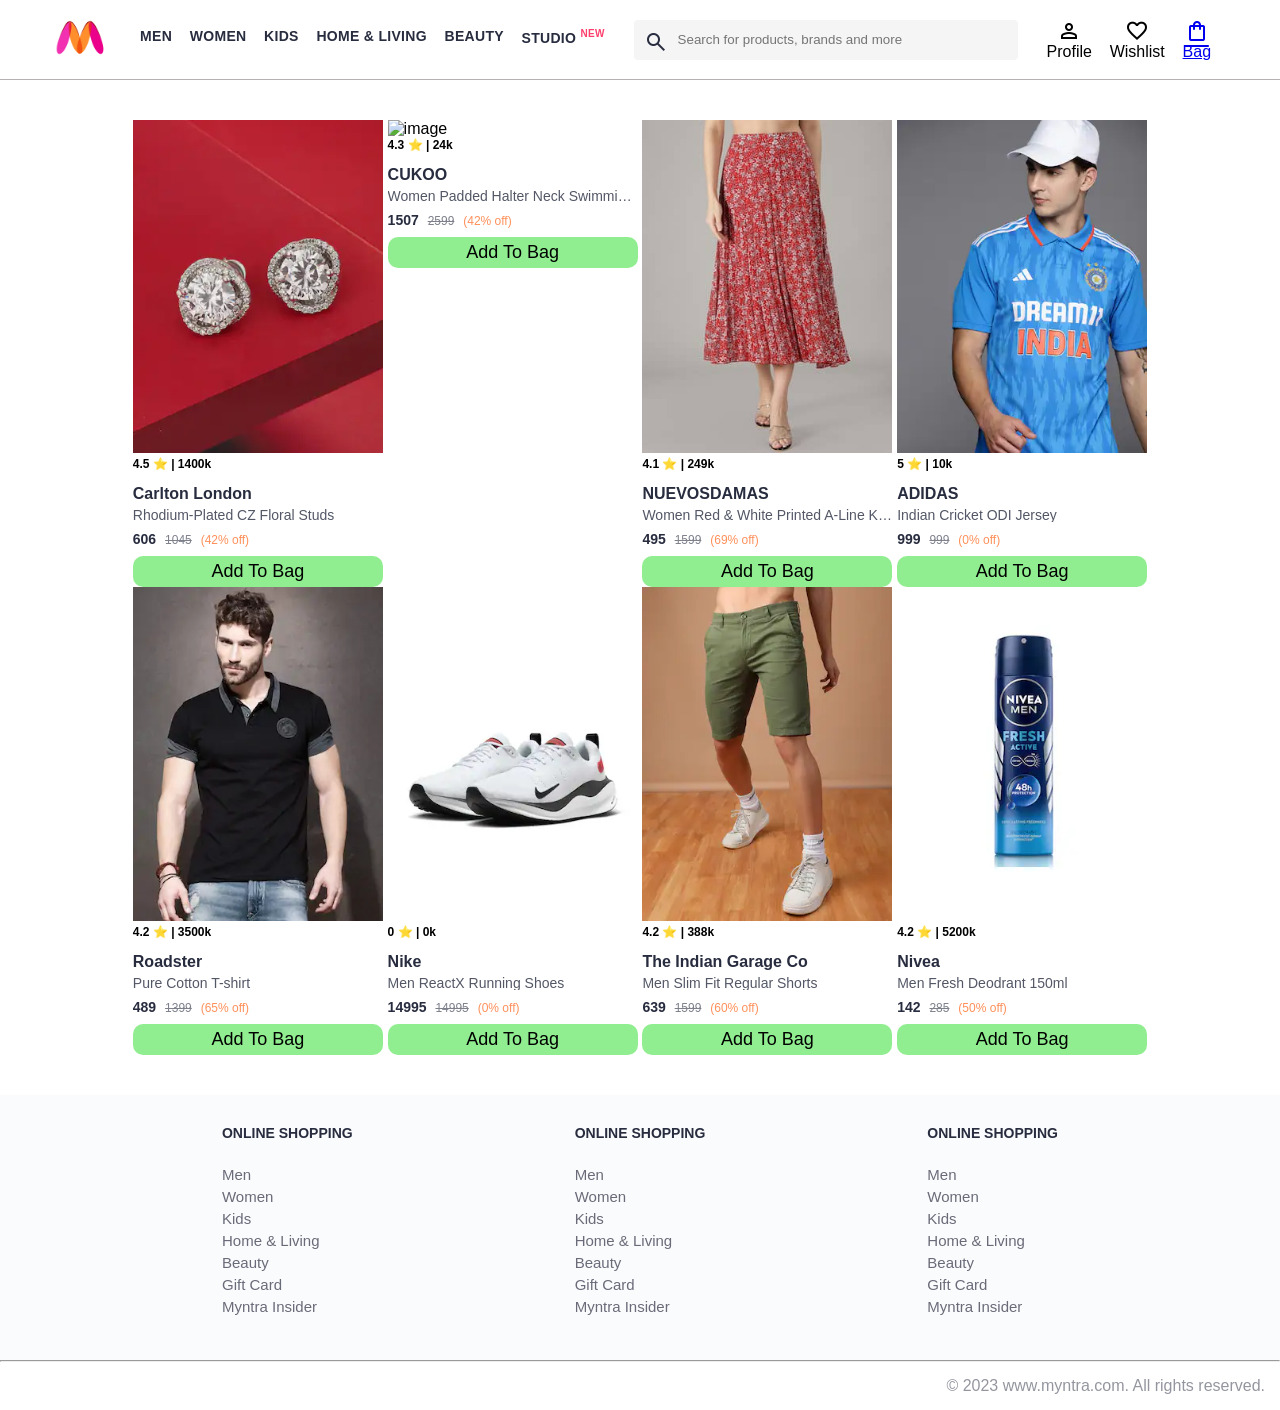
==== index.html @ 835e141f "start js-ecommerce-site" ====
<!DOCTYPE html>
<html lang="en">
  <head>
    <title>Myntra Functional Clone</title>
    <link rel="stylesheet" href="css/index.css" />
    <link
      rel="stylesheet"
      href="https://fonts.googleapis.com/css2?family=Material+Symbols+Outlined:opsz,wght,FILL,GRAD@20..48,100..700,0..1,-50..200"
    />
  </head>
  <body>
    <header>
      <div class="logo_container">
        <a href="#"
          ><img
            class="myntra_home"
            src="images/myntra_logo.webp"
            alt="Myntra Home"
        /></a>
      </div>
      <nav class="nav_bar">
        <a href="#">Men</a>
        <a href="#">Women</a>
        <a href="#">Kids</a>
        <a href="#">Home & Living</a>
        <a href="#">Beauty</a>
        <a href="#">Studio <sup>New</sup></a>
      </nav>
      <div class="search_bar">
        <span class="material-symbols-outlined search_icon">search</span>
        <input
          class="search_input"
          placeholder="Search for products, brands and more"
        />
      </div>
      <div class="action_bar">
        <div class="action_container">
          <span class="material-symbols-outlined action_icon">person</span>
          <span class="action_name">Profile</span>
        </div>

        <div class="action_container">
          <span class="material-symbols-outlined action_icon">favorite</span>
          <span class="action_name">Wishlist</span>
        </div>

        <a class="action_container" href="pages/bag.html">
          <span class="material-symbols-outlined action_icon"
            >shopping_bag</span
          >
          <span class="action_name">Bag</span>
        </a>
      </div>
    </header>
    <main>
      <div class="items-container"></div>
    </main>
    <footer>
      <div class="footer_container">
        <div class="footer_column">
          <h3>ONLINE SHOPPING</h3>

          <a href="#">Men</a>
          <a href="#">Women</a>
          <a href="#">Kids</a>
          <a href="#">Home & Living</a>
          <a href="#">Beauty</a>
          <a href="#">Gift Card</a>
          <a href="#">Myntra Insider</a>
        </div>

        <div class="footer_column">
          <h3>ONLINE SHOPPING</h3>

          <a href="#">Men</a>
          <a href="#">Women</a>
          <a href="#">Kids</a>
          <a href="#">Home & Living</a>
          <a href="#">Beauty</a>
          <a href="#">Gift Card</a>
          <a href="#">Myntra Insider</a>
        </div>

        <div class="footer_column">
          <h3>ONLINE SHOPPING</h3>

          <a href="#">Men</a>
          <a href="#">Women</a>
          <a href="#">Kids</a>
          <a href="#">Home & Living</a>
          <a href="#">Beauty</a>
          <a href="#">Gift Card</a>
          <a href="#">Myntra Insider</a>
        </div>
      </div>
      <hr />

      <div class="copyright">© 2023 www.myntra.com. All rights reserved.</div>
    </footer>
    <script src="data/items.js"></script>
    <script src="scripts/index.js"></script>
  </body>
</html>
---- css/index.css ----
/***************** Item Page CSS **************************/
/*.action_container {
    text-decoration: none;
}
a.action_container:link {
    color:black;
}
.item-details {
    cursor: pointer;
    width: 250px;
    margin: 10px;
}
.stars {
    font-size: 12px;
    font-weight: 700;
    text-align: left;
}
.company {
    font-size: 18px;
    font-weight: 700;
    line-height: 1;
    color: #282c3f;
    margin-bottom: 6px;
    overflow: hidden;
    text-overflow: ellipsis;
    white-space: nowrap;
    margin-top: 20px;
}
.item-name {
    color: #535766;
    font-size: 16px;
    line-height: 1;
    margin-bottom: 0;
    margin-top: 0;
    overflow: hidden;
    text-overflow: ellipsis;
    white-space: nowrap;
    font-weight: 400;
    display: block;
}
.price-container {
    margin-top: 10px;
}
.current-price {
    font-size: 14px;
    font-weight: 700;
    color: #282c3f;
}
.original-price {
    text-decoration: line-through;
    color: #7e818c;
    font-weight: 400;
    margin-left: 5px;
    font-size: 12px;
}
.discount-percentage {
    color: #ff905a;
    font-weight: 400;
    font-size: 12px;
    margin-left: 5px;
}
.btn-bag {
    background-color: lightgreen;
    border: none;
    padding: 5px 15px;
    border-radius: 10px;
    width: 100%;
    margin-top: 7px;
    font-size: 20px;
    cursor: pointer;
}
.bag-items {
    background-color: #f16565;
    white-space: nowrap;
    text-align: center;
    line-height: 18px;
    padding: 0 6px;
    height: 18px;
    position: relative;
    border-radius: 50%;
    font-size: 12px;
    color: #fff;
    left: 13px;
    top: -44px;
    font-weight: 700;
    cursor: pointer;
}*/

* {
  margin: 0;
  padding: 0;
  font-family: Assistant, -apple-system, BlinkMacSystemFont, Segoe UI, Roboto,
    Helvetica, Arial, sans-serif;
  box-sizing: border-box;
}
header {
  display: flex;
  background-color: #ffffff;
  height: 80px;
  justify-content: space-between;
  align-items: center;
  border-bottom: 1px solid #b6b1b1;
}
.myntra_home {
  height: 45px;
}
.logo_container {
  margin-left: 4%;
}
.action_bar {
  margin-right: 4%;
}
.nav_bar {
  display: flex;
  min-width: 500px;
  justify-content: space-evenly;
}
.nav_bar a {
  font-size: 14px;
  letter-spacing: 0.3px;
  color: #282c3f;
  font-weight: 700;
  text-transform: uppercase;
  text-decoration: none;
  padding: 28px 0;
  border-bottom: 5px solid #ffffff;
}
.nav_bar a:hover {
  border-bottom: 4px solid #f54e77;
}

.nav_bar a sup {
  color: #ff3f6c;
  font-size: 10px;
}

.search_bar {
  height: 40px;
  min-width: 200px;
  width: 30%;
  display: flex;
  align-items: center;
}
.search_icon {
  box-sizing: content-box;
  height: 20px;
  padding: 10px;

  background-color: #f5f5f6;
  color: #282c3f;
  font-weight: 300;
  border-radius: 4px 0 0 4px;
}
.search_input {
  color: #696e79;
  background-color: #f5f5f6;
  flex-grow: 1;
  height: 40px;
  border: 0;
  border-radius: 0 4px 4px 0;
}

.action_bar {
  display: flex;
  min-width: 200px;
  justify-content: space-evenly;
}

.action_container {
  display: flex;
  flex-direction: column;
  align-items: center;
}

/* Main section */
.banner_container {
  margin: 40px 0;
}
.banner_image {
  width: 100%;
}

.category_heading {
  text-transform: uppercase;
  color: #3e4152;
  letter-spacing: 0.15em;
  font-size: 1.8em;
  margin: 50px 0 10px 30px;
  max-height: 5em;
  font-weight: 700;
}

.category-items,
.items-container {
  width: 80%;
  margin: 50px 10%;
  display: flex;
  flex-wrap: wrap;
  justify-content: space-evenly;
}

.sale_item {
  width: 250px;
}

.footer_container {
  padding: 30px 0px 40px 0px;
  background: #fafbfc;
  display: flex;
  justify-content: space-evenly;
}

.footer_column {
  display: flex;
  flex-direction: column;
}

.footer_column h3 {
  color: #282c3f;
  font-size: 14px;
  margin-bottom: 25px;
}

.footer_column a {
  color: #696b79;
  font-size: 15px;
  text-decoration: none;
  padding-bottom: 5px;
}

.copyright {
  color: #94969f;
  text-align: end;
  padding: 15px;
}

.items-container {
  width: 80%;
  margin: 40px 10%;
}

.item-container {
  width: 250px;
}
.item-image {
  width: 100%;
}

.rating {
  font-size: 12px;
  font-weight: 700;
}

.company-name {
  margin-top: 15px;
  font-size: 16px;
  font-weight: 700;
  line-height: 1;
  color: #282c3f;
  margin-bottom: 6px;
  overflow: hidden;
  text-overflow: ellipsis;
  white-space: nowrap;
}

.item-name {
  color: #535766;
  font-size: 14px;
  line-height: 1;
  margin-bottom: 0px;
  margin-top: 0px;
  overflow: hidden;
  text-overflow: ellipsis;
  white-space: nowrap;
  font-weight: 400;
  display: block;
}

.price {
  margin-top: 10px;
  font-size: 14px;
  line-height: 15px;
  color: #282c3f;
  white-space: nowrap;
}

.current-price {
  font-size: 14px;
  font-weight: 700;
  color: #282c3f;
}

.original-price {
  text-decoration: line-through;
  color: #7e818c;
  font-weight: 400;
  margin-left: 5px;
  font-size: 12px;
}

.discount {
  color: #ff905a;
  font-weight: 400;
  font-size: 12px;
  margin-left: 5px;
}

.btn-add-bag {
  margin-top: 8px;
  font-size: 18px;
  width: 100%;
  background-color: lightgreen;
  border: none;
  padding: 5px 15px;
  border-radius: 10px;
  -webkit-border-radius: 10px;
  -moz-border-radius: 10px;
  -ms-border-radius: 10px;
  -o-border-radius: 10px;
}
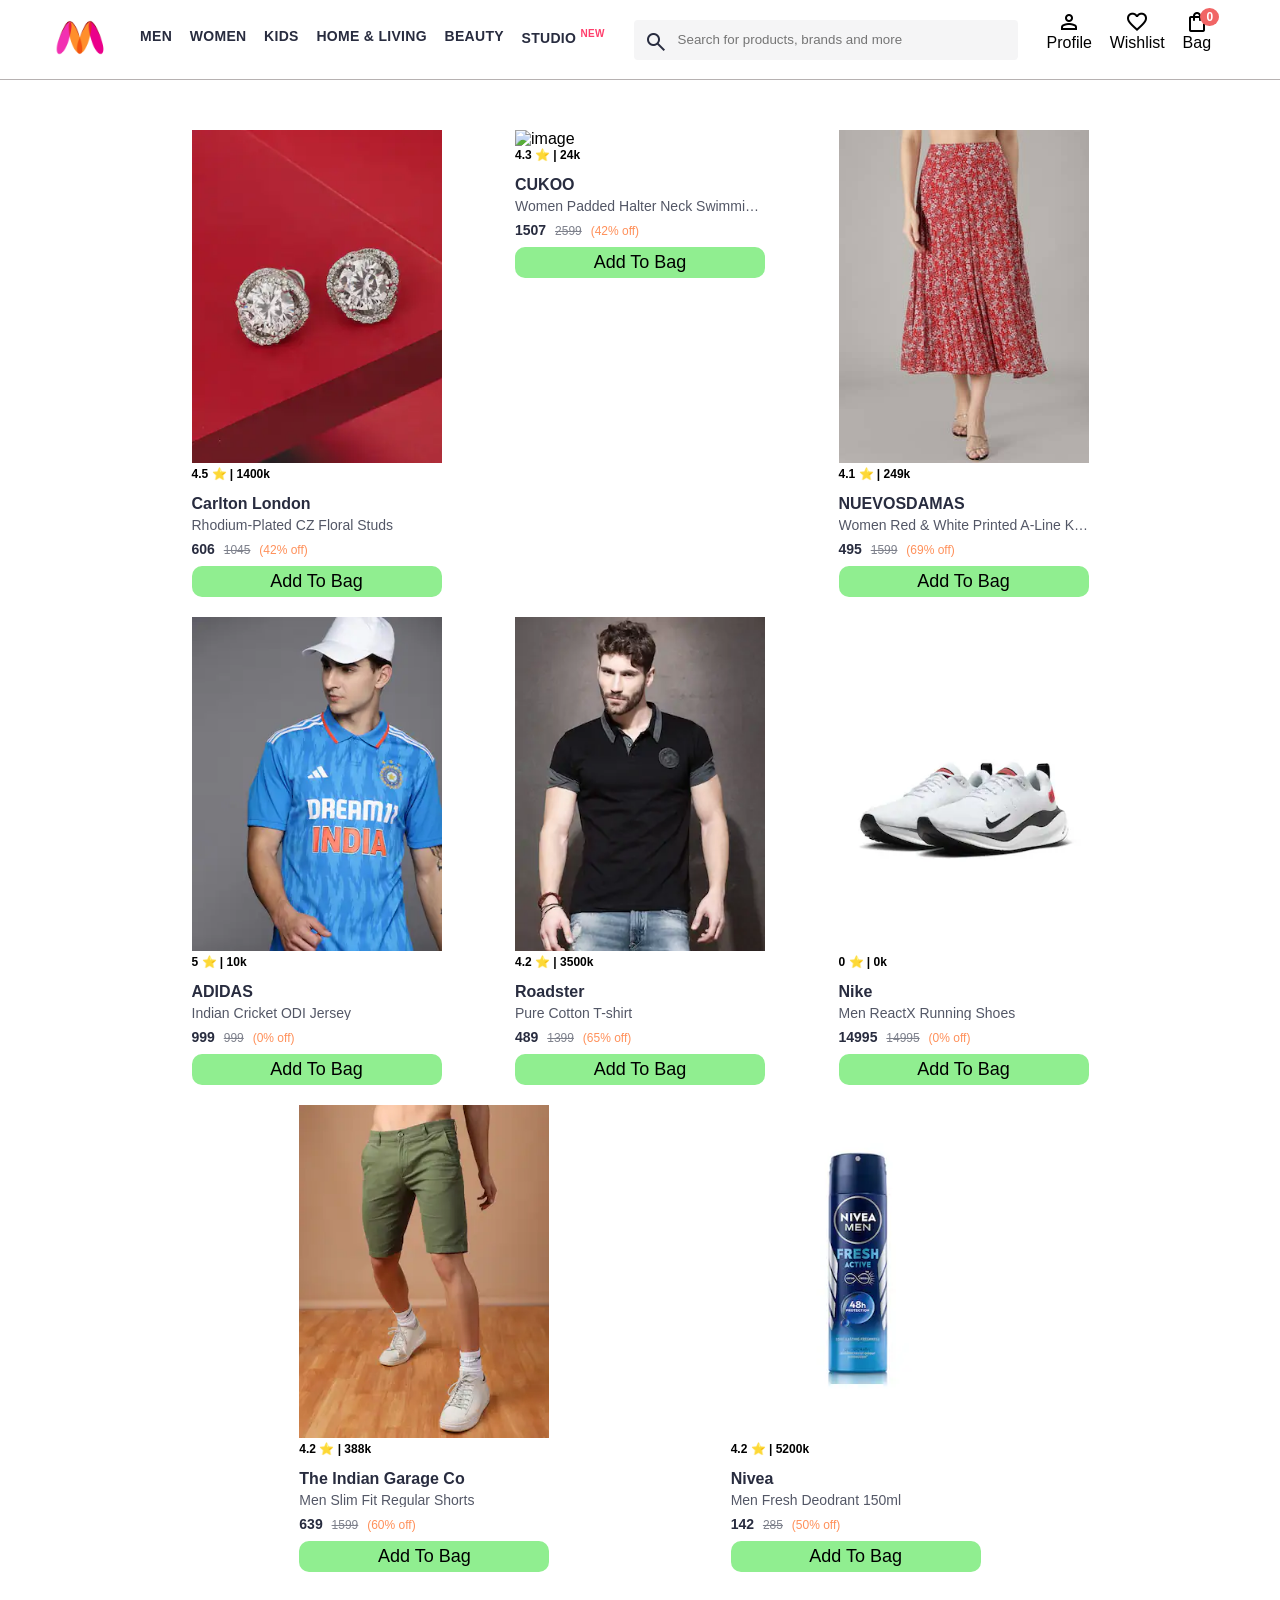
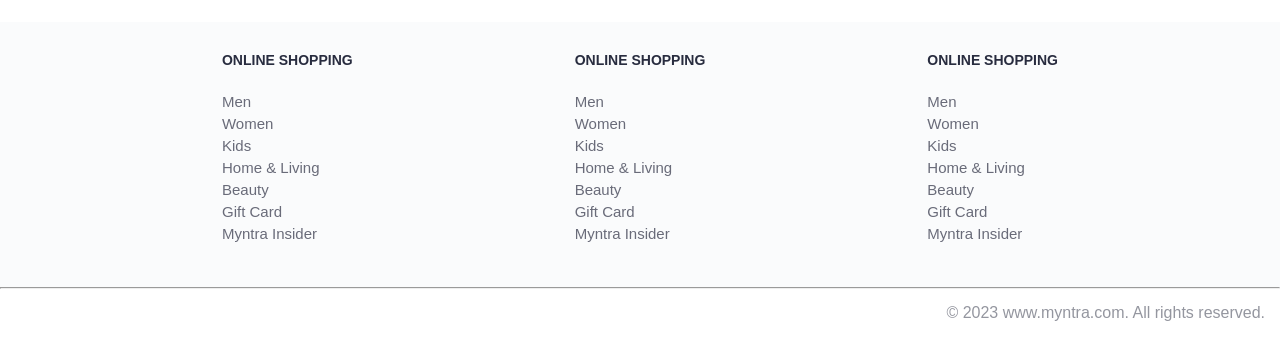
==== commit fe7ce937: "successfully implements css style at bag count section" ====
--- a/index.html
+++ b/index.html
@@ -49,6 +49,7 @@
             >shopping_bag</span
           >
           <span class="action_name">Bag</span>
+          <span class="bag-item-count">0</span>
         </a>
       </div>
     </header>
--- a/css/index.css
+++ b/css/index.css
@@ -194,6 +194,7 @@
 .items-container {
   width: 80%;
   margin: 50px 10%;
+  /* padding: 20px; */
   display: flex;
   flex-wrap: wrap;
   justify-content: space-evenly;
@@ -241,6 +242,7 @@
 
 .item-container {
   width: 250px;
+  margin: 10px;
 }
 .item-image {
   width: 100%;
@@ -313,8 +315,33 @@
   border: none;
   padding: 5px 15px;
   border-radius: 10px;
+  cursor: pointer;
   -webkit-border-radius: 10px;
   -moz-border-radius: 10px;
   -ms-border-radius: 10px;
   -o-border-radius: 10px;
 }
+
+.bag-item-count {
+  background-color: #f16565;
+  white-space: nowrap;
+  text-align: center;
+  line-height: 18px;
+  padding: 0 6px;
+  height: 18px;
+  position: relative;
+  border-radius: 50%;
+  font-size: 12px;
+  color: #fff;
+  left: 13px;
+  top: -44px;
+  font-weight: 700;
+  cursor: pointer;
+}
+
+.action_container {
+  text-decoration: none;
+}
+a.action_container:link {
+  color: black;
+}
